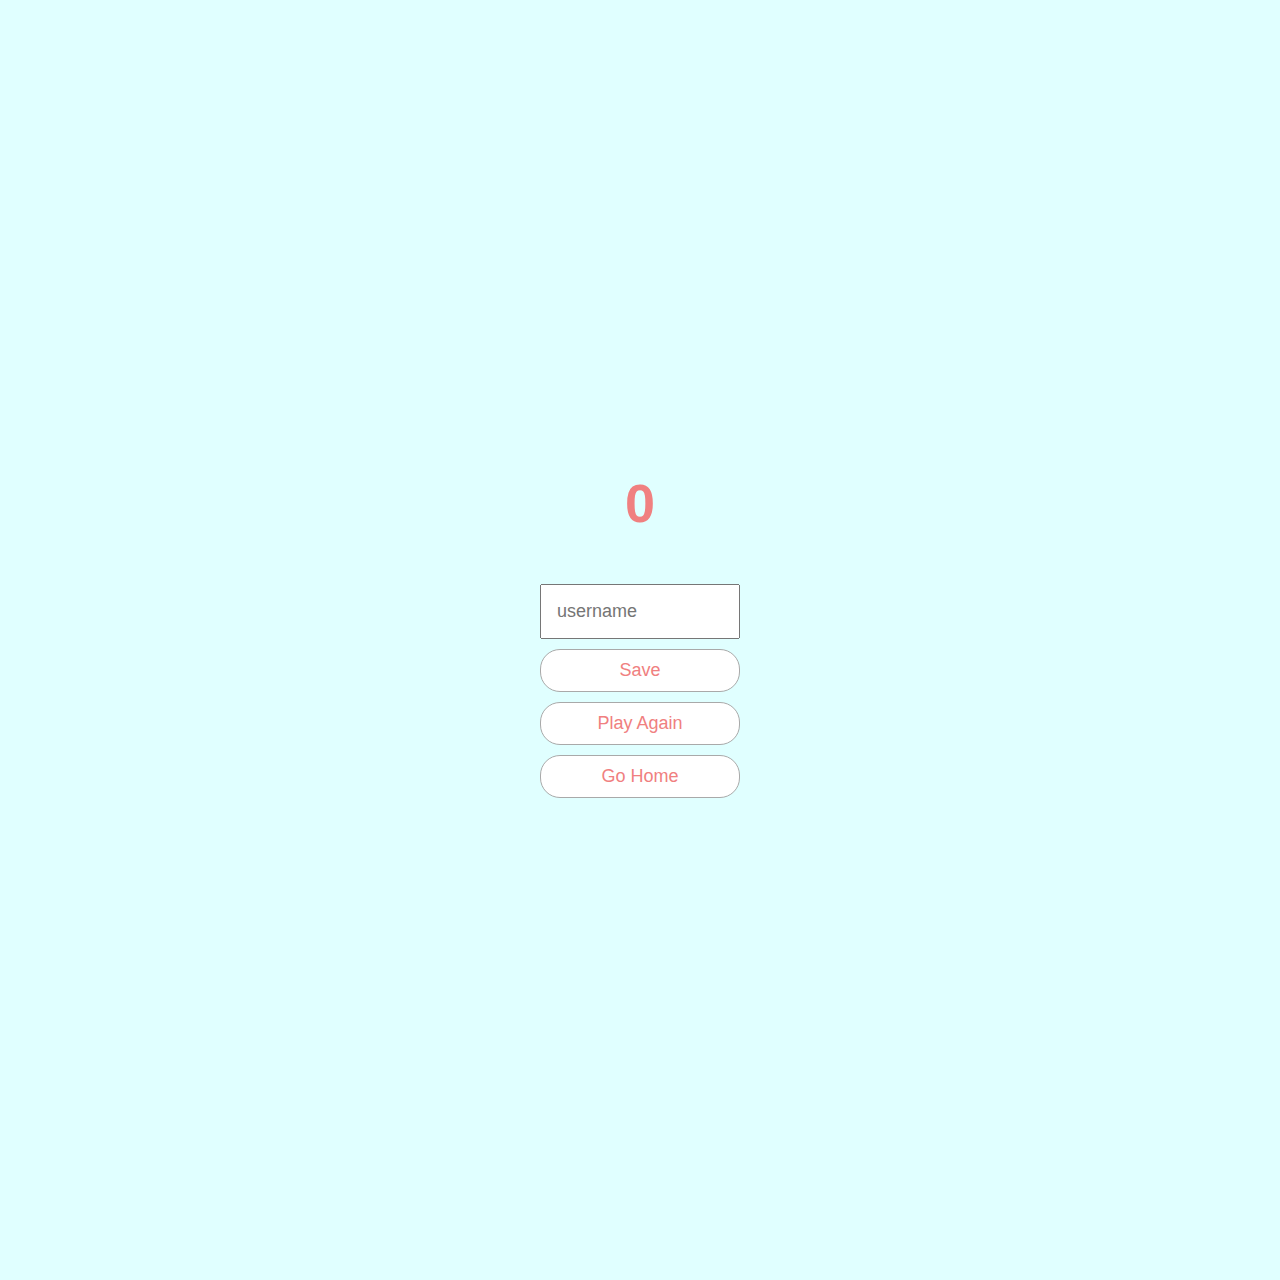
==== end.html @ f5c7761a "forgot to add files in/styled end page and buttons" ====
<!DOCTYPE html>
<html lang="en">
    <head>
        <meta charset="UTF-8" />
        <meta http-equiv="X-UA-Compatible" content="IE=edge" />
        <meta name="viewport" content="width=device-width, initial-scale=1.0" />
        <link rel="stylesheet" href="./assets/css/style.css" />
        <title>Pokemon Quiz End</title>
    </head>
    <body>
        <div class="container">
            <div id="end" class="flex-center flex-column">
                <h1 id="finalScore">0</h1>
                <form>
                    <input
                        type = "text"
                        name = "username"
                        id = "username"
                        placeholder = "username"
                    />
                    <button
                        type = "submit"
                        class = "btn"
                        id = "saveScoreBtn"
                        onclick = "saveHighScore(event)"
                        disabled
                    >
                        Save
                    </button>
                    <a class = "btn" href="/game.html">Play Again</a>
                    <a class = "btn" href="/">Go Home</a>
                </form>
            </div>
        </div>
        <script src="./assets/js/end.js"></script>
    </body>
</html>
---- assets/css/style.css ----
:root {
  background-color: lightcyan;
  font-size: 62.5%;
  --coralFontColor: lightcoral;
  --whiteBackground: white;
}

* {
  box-sizing: border-box;
  font-family:'Lucida Sans', 'Lucida Sans Regular', 'Lucida Grande', 'Lucida Sans Unicode', Geneva, Verdana, sans-serif;
  margin: 0;
  padding: 0;
  color: #333;
}

h1, h2, h3, h4 {
  margin-bottom: 1rem;
}

h1 {
  font-size: 5.4rem;
  color: lightcoral;
  margin-bottom: 5rem;
}

h1 > span {
  font-size: 2.4rem;
  font-weight: 500;
}

h2 {
  font-size: 4.2rem;
  margin-bottom: 4rem;
  font-weight: 700;
}

h3 {
  font-size: 2.8rem;
  font-weight: 500;
}

.container {
  width: 100vw;
  height: 100vw;
  display: flex;
  justify-content: center;
  align-items: center;
  max-width: 80rem;
  margin: 0 auto;
}

/* asterisk used to target children of this class */
.container > * {
  width: 100%;
}

.flex-column {
  display: flex;
  flex-direction: column;
}

.flex-center {
  justify-content: center;
  align-items: center;
}

.justify-center {
  justify-content: center;
}

.text-center {
  text-align: center;
}

.hidden {
  display: none;
}

/* da Buttons */
.btn {
  font-size: 1.8rem;
  padding: 1rem 0;
  width: 20rem;
  text-align: center;
  border: 0.1rem solid darkgray;
  margin-bottom: 1rem;
  text-decoration: none;
  color: var(--coralFontColor);
  background-color: var(--whiteBackground);
  border-radius: 2rem;
}

/* gives a glow look to buttons when hovering */
.btn:hover {
  cursor: pointer;
  box-shadow: 0 0.4rem 1.4rem var(--coralFontColor);
  transform: translateY(-0.1rem);
  transition: transform 150ms;
}

.btn[disabled]:hover {
  cursor: not-allowed;
  box-shadow: none;
  transform: none;
}

/* Form things */
form {
  width: 100%;
  display: flex;
  flex-direction: column;
  align-items: center;
}

input {
  margin-bottom: 1rem;
  width: 20rem;
  padding: 1.5rem;
  font-size: 1.8rem;
}
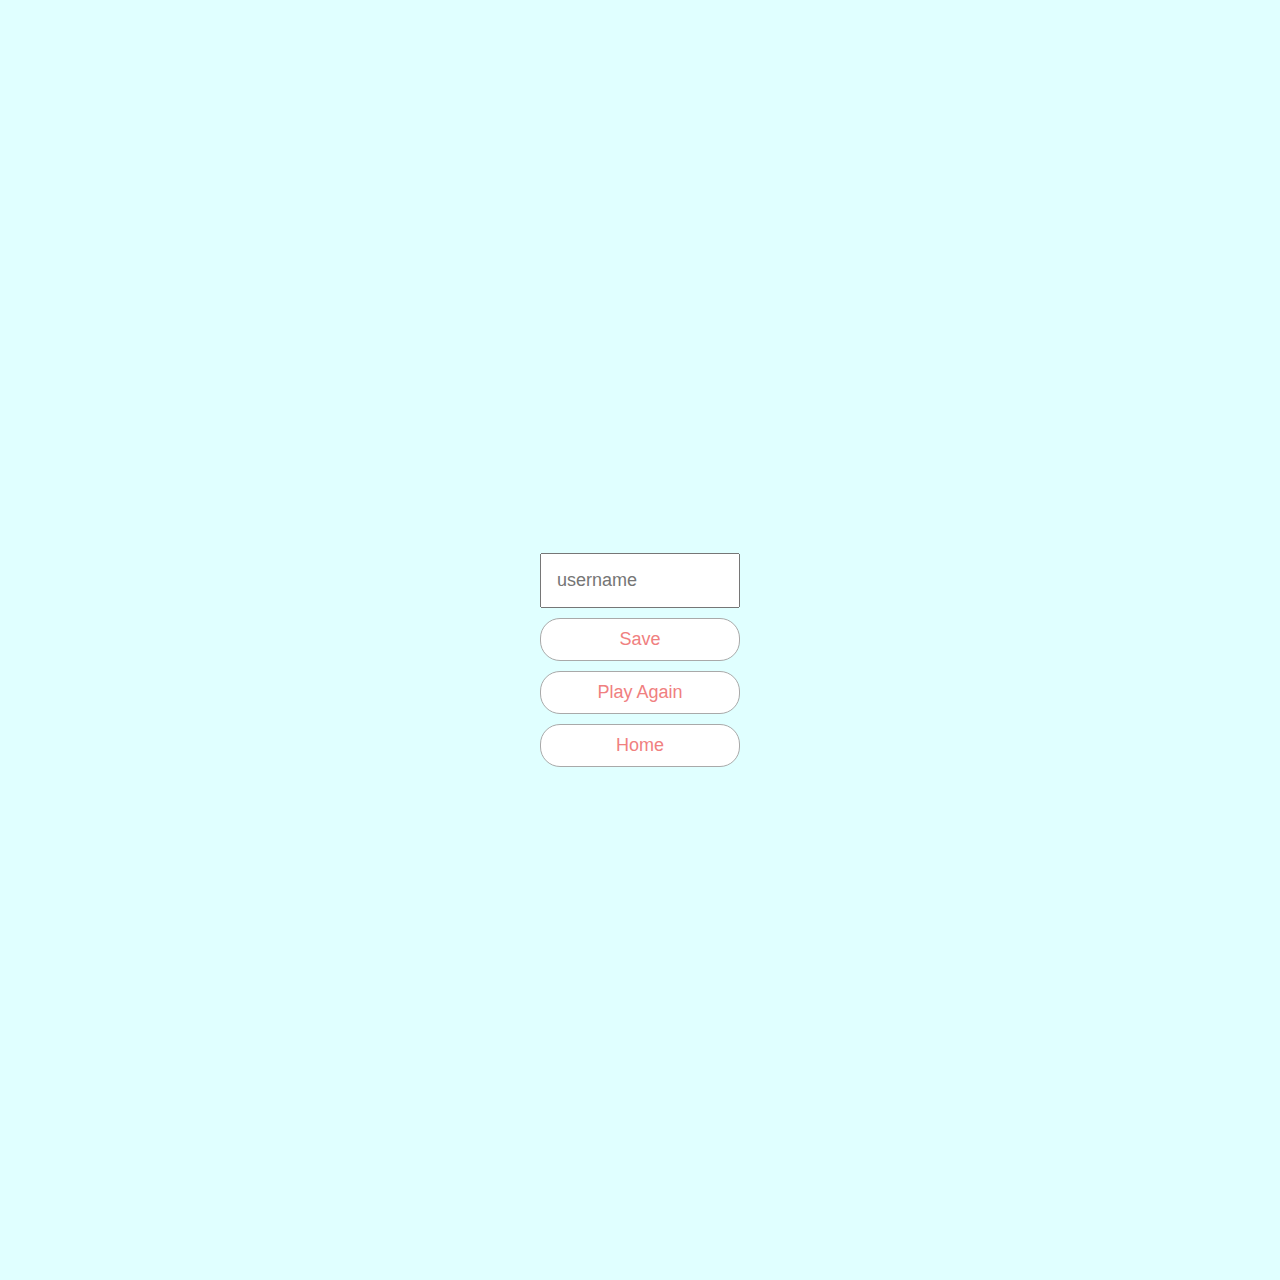
==== commit 71b71fb0: "made hs files & add up score in game js file" ====
--- a/end.html
+++ b/end.html
@@ -28,7 +28,7 @@
                         Save
                     </button>
                     <a class = "btn" href="/game.html">Play Again</a>
-                    <a class = "btn" href="/">Go Home</a>
+                    <a class = "btn" href="/">Home</a>
                 </form>
             </div>
         </div>
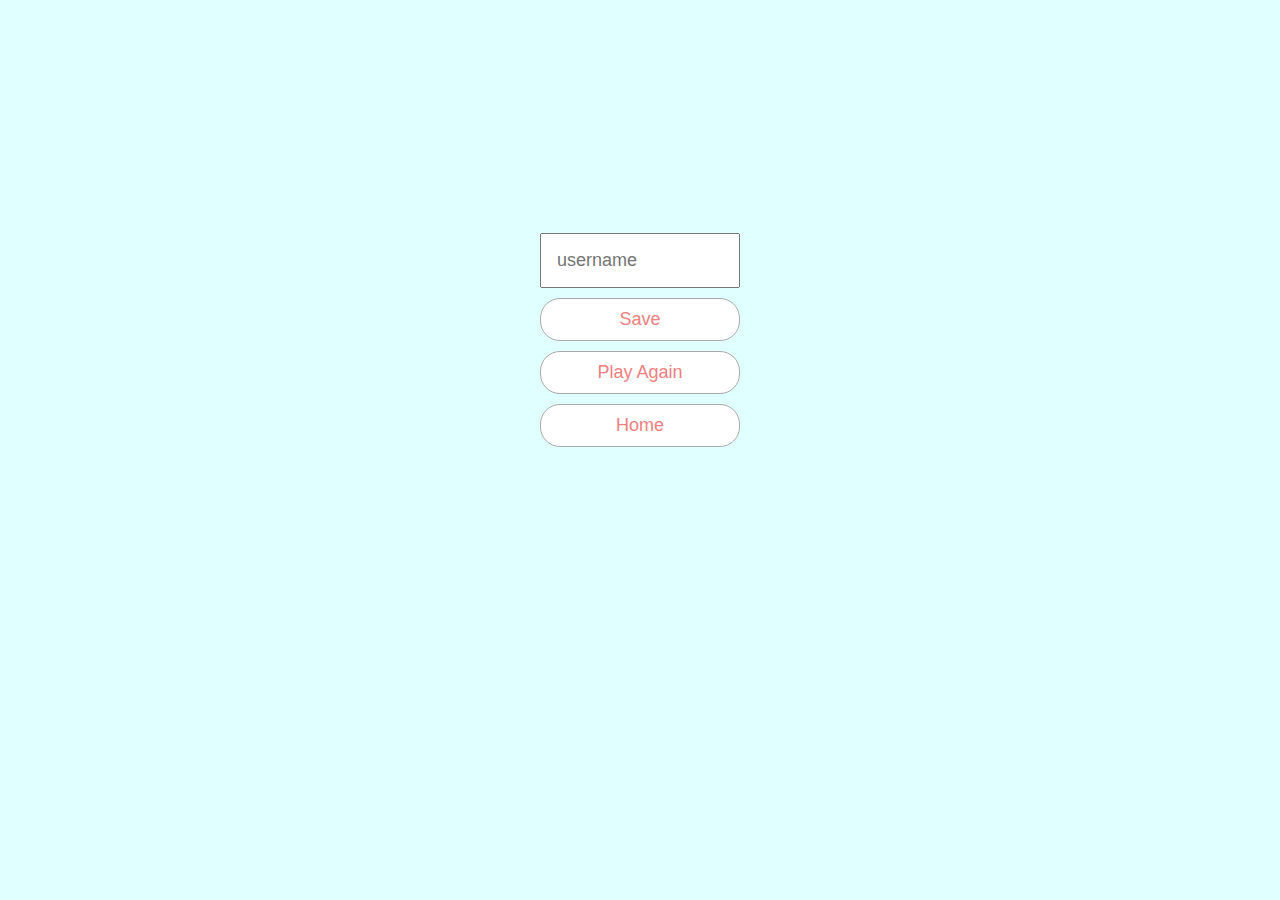
==== commit e1a6cb4e: "changed paths to pages slightly" ====
--- a/end.html
+++ b/end.html
@@ -27,8 +27,8 @@
                     >
                         Save
                     </button>
-                    <a class = "btn" href="/game.html">Play Again</a>
-                    <a class = "btn" href="/">Home</a>
+                    <a class = "btn" href="game.html">Play Again</a>
+                    <a class = "btn" href="index.html">Home</a>
                 </form>
             </div>
         </div>
--- a/assets/css/style.css
+++ b/assets/css/style.css
@@ -41,7 +41,7 @@
 
 .container {
   width: 100vw;
-  height: 100vw;
+  height: 50vw;
   display: flex;
   justify-content: center;
   align-items: center;
